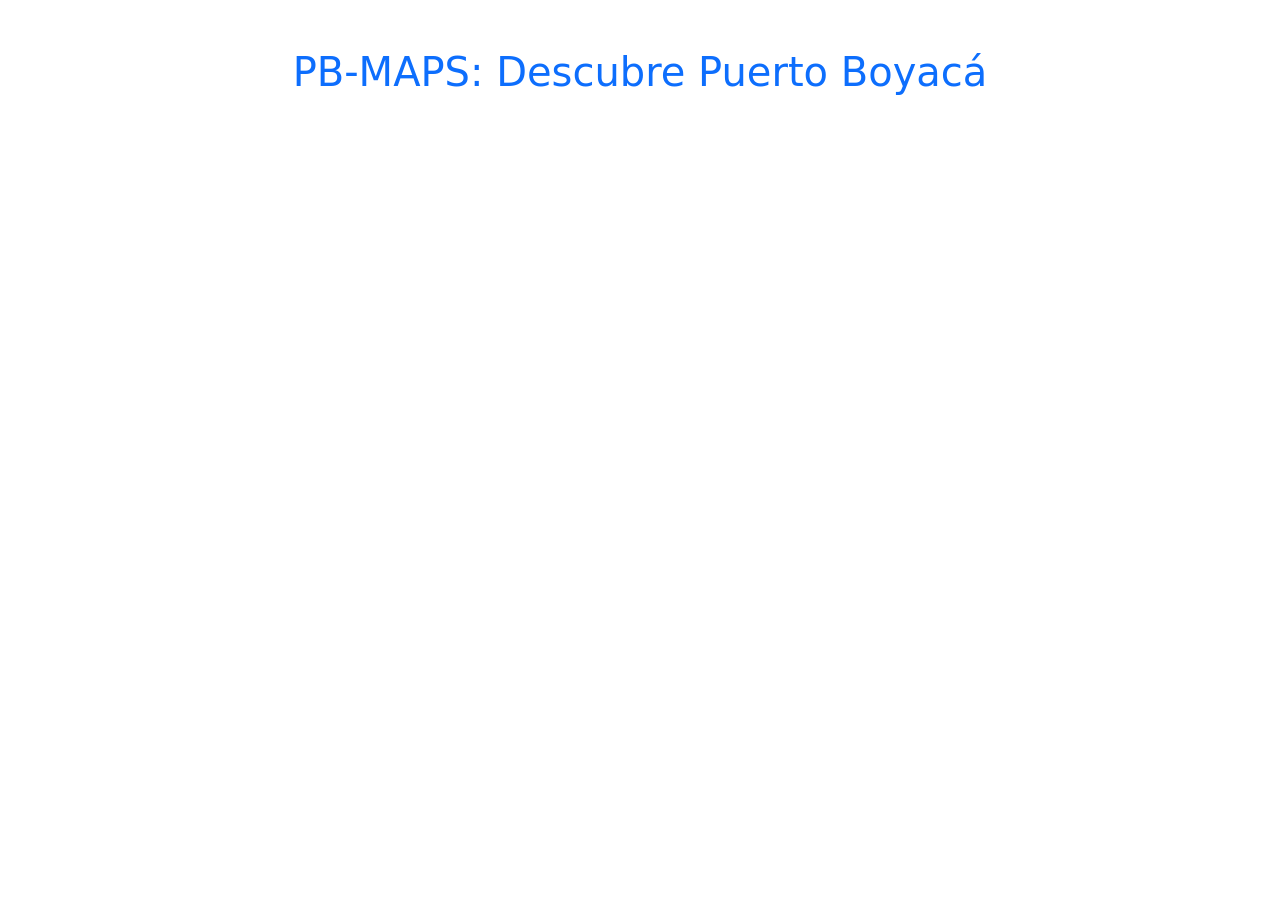
==== public/index.html @ a9a8c2b7 "feat: Estructura inicial del proyecto PB-MAPS con Bootstrap CDN" ====
<!DOCTYPE html>
<html lang="es">
<head>
    <meta charset="UTF-8">
    <meta name="viewport" content="width=device-width, initial-scale=1.0">
    <title>PB-MAPS | Puerto Boyacá Turístico</title>
    
    <link href="https://cdn.jsdelivr.net/npm/bootstrap@5.3.3/dist/css/bootstrap.min.css" rel="stylesheet" integrity="sha384-QWTKZyjpPEjISv5WaRU9OFeRpok6YctnYmDr5pNlyT2bRjXh0JMhjY6hW+ALEwIH" crossorigin="anonymous">

    <link rel="stylesheet" href="../css/main.css">
</head>
<body>

    <div class="container my-5">
        <h1 class="text-center text-primary">PB-MAPS: Descubre Puerto Boyacá</h1>
        </div>


    <script src="https://cdn.jsdelivr.net/npm/bootstrap@5.3.3/dist/js/bootstrap.bundle.min.js" integrity="sha384-YvpcrYf0tY3lHB60NNkmXc5s9fDVZLESaAA55NDzOxhy9GkcIdslK1eN7N6jIeHz" crossorigin="anonymous"></script>
    
    <script src="../js/main.js"></script>

</body>
</html>
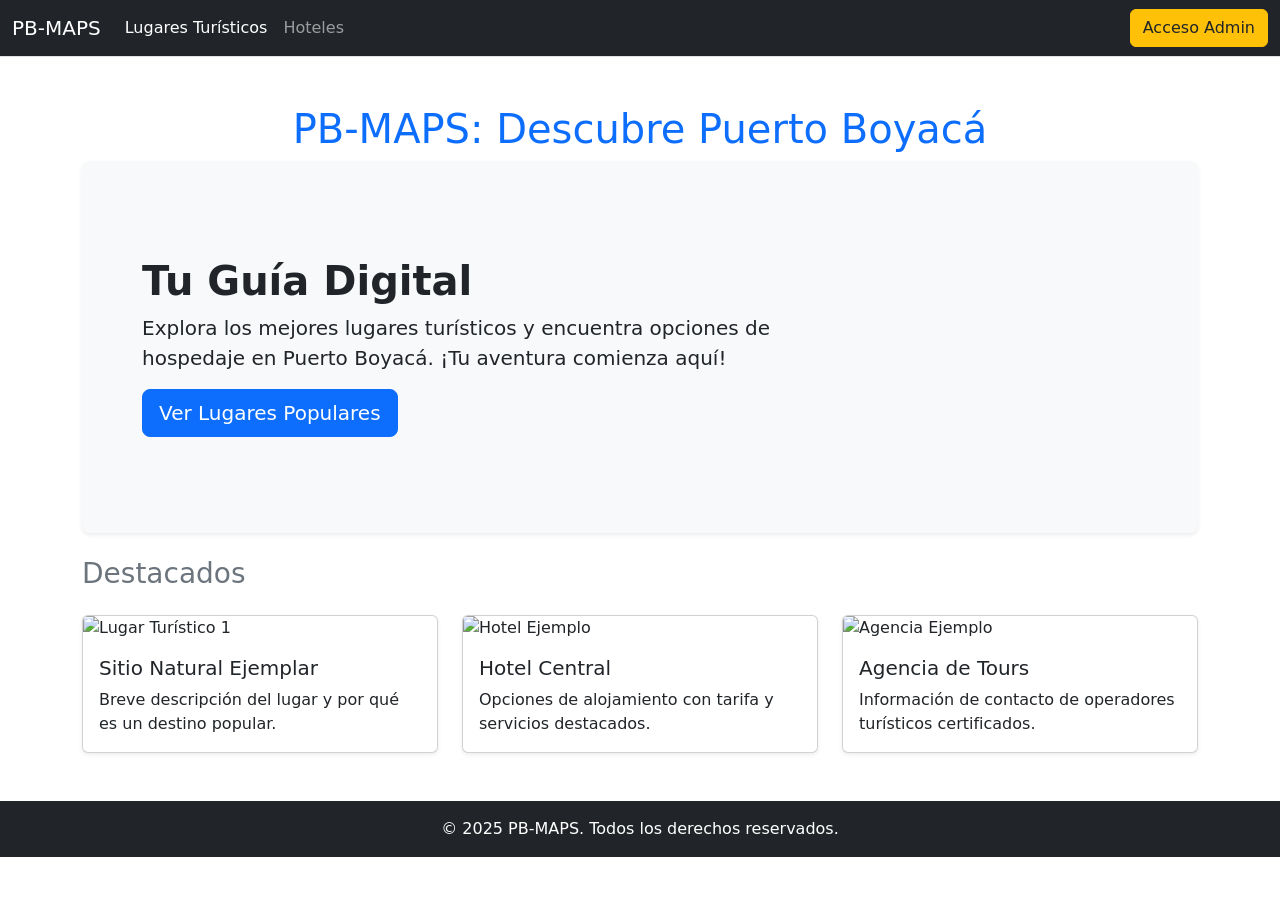
==== commit 2041e2e1: "feat(auth): Implementar sistema de autenticación (Login/Registro) con lógica de roles y la base del " ====
--- a/public/index.html
+++ b/public/index.html
@@ -3,22 +3,83 @@
 <head>
     <meta charset="UTF-8">
     <meta name="viewport" content="width=device-width, initial-scale=1.0">
-    <title>PB-MAPS | Puerto Boyacá Turístico</title>
-    
+    <title>PB-MAPS: Guía Turística y Hotelera de Puerto Boyacá</title>
     <link href="https://cdn.jsdelivr.net/npm/bootstrap@5.3.3/dist/css/bootstrap.min.css" rel="stylesheet" integrity="sha384-QWTKZyjpPEjISv5WaRU9OFeRpok6YctnYmDr5pNlyT2bRjXh0JMhjY6hW+ALEwIH" crossorigin="anonymous">
-
-    <link rel="stylesheet" href="../css/main.css">
+    <link rel="stylesheet" href="css/main.css"> 
 </head>
 <body>
 
+    <nav class="navbar navbar-expand-lg navbar-dark bg-dark border-bottom">
+        <div class="container-fluid">
+            <a class="navbar-brand" href="#">PB-MAPS</a>
+            
+            <button class="navbar-toggler" type="button" data-bs-toggle="collapse" data-bs-target="#mainNav" aria-controls="mainNav" aria-expanded="false" aria-label="Toggle navigation">
+                <span class="navbar-toggler-icon"></span>
+            </button>
+            
+            <div class="collapse navbar-collapse" id="mainNav">
+                <ul class="navbar-nav me-auto mb-2 mb-lg-0">
+                    <li class="nav-item">
+                        <a class="nav-link active" aria-current="page" href="#">Lugares Turísticos</a>
+                    </li>
+                    <li class="nav-item">
+                        <a class="nav-link" href="#">Hoteles</a>
+                    </li>
+                </ul>
+                
+                <a href="login.html" class="btn btn-warning text-dark">Acceso Admin</a> 
+            </div>
+        </div>
+    </nav>
+
     <div class="container my-5">
         <h1 class="text-center text-primary">PB-MAPS: Descubre Puerto Boyacá</h1>
+        
+        <div class="p-5 mb-4 bg-light rounded-3 shadow-sm">
+            <div class="container-fluid py-5">
+                <h3 class="display-6 fw-bold">Tu Guía Digital</h3>
+                <p class="col-md-8 fs-5">Explora los mejores lugares turísticos y encuentra opciones de hospedaje en Puerto Boyacá. ¡Tu aventura comienza aquí!</p>
+                <button class="btn btn-primary btn-lg" type="button">Ver Lugares Populares</button>
+            </div>
         </div>
 
+        <h3 class="mb-4 text-secondary">Destacados</h3>
+        <div class="row row-cols-1 row-cols-md-3 g-4">
+            <div class="col">
+                <div class="card h-100 shadow-sm">
+                    <img src="https://via.placeholder.com/400x200?text=Lugar+Turistico" class="card-img-top" alt="Lugar Turístico 1">
+                    <div class="card-body">
+                        <h5 class="card-title">Sitio Natural Ejemplar</h5>
+                        <p class="card-text">Breve descripción del lugar y por qué es un destino popular.</p>
+                    </div>
+                </div>
+            </div>
+            <div class="col">
+                <div class="card h-100 shadow-sm">
+                    <img src="https://via.placeholder.com/400x200?text=Hotel+Ejemplo" class="card-img-top" alt="Hotel Ejemplo">
+                    <div class="card-body">
+                        <h5 class="card-title">Hotel Central</h5>
+                        <p class="card-text">Opciones de alojamiento con tarifa y servicios destacados.</p>
+                    </div>
+                </div>
+            </div>
+            <div class="col">
+                <div class="card h-100 shadow-sm">
+                    <img src="https://via.placeholder.com/400x200?text=Agencia+Viajes" class="card-img-top" alt="Agencia Ejemplo">
+                    <div class="card-body">
+                        <h5 class="card-title">Agencia de Tours</h5>
+                        <p class="card-text">Información de contacto de operadores turísticos certificados.</p>
+                    </div>
+                </div>
+            </div>
+        </div>
+    </div>
+    
+    <footer class="mt-5 py-3 bg-dark text-white text-center">
+        <p class="mb-0">© 2025 PB-MAPS. Todos los derechos reservados.</p>
+    </footer>
 
     <script src="https://cdn.jsdelivr.net/npm/bootstrap@5.3.3/dist/js/bootstrap.bundle.min.js" integrity="sha384-YvpcrYf0tY3lHB60NNkmXc5s9fDVZLESaAA55NDzOxhy9GkcIdslK1eN7N6jIeHz" crossorigin="anonymous"></script>
-    
-    <script src="../js/main.js"></script>
-
+    <script src="js/main.js"></script> 
 </body>
 </html>
